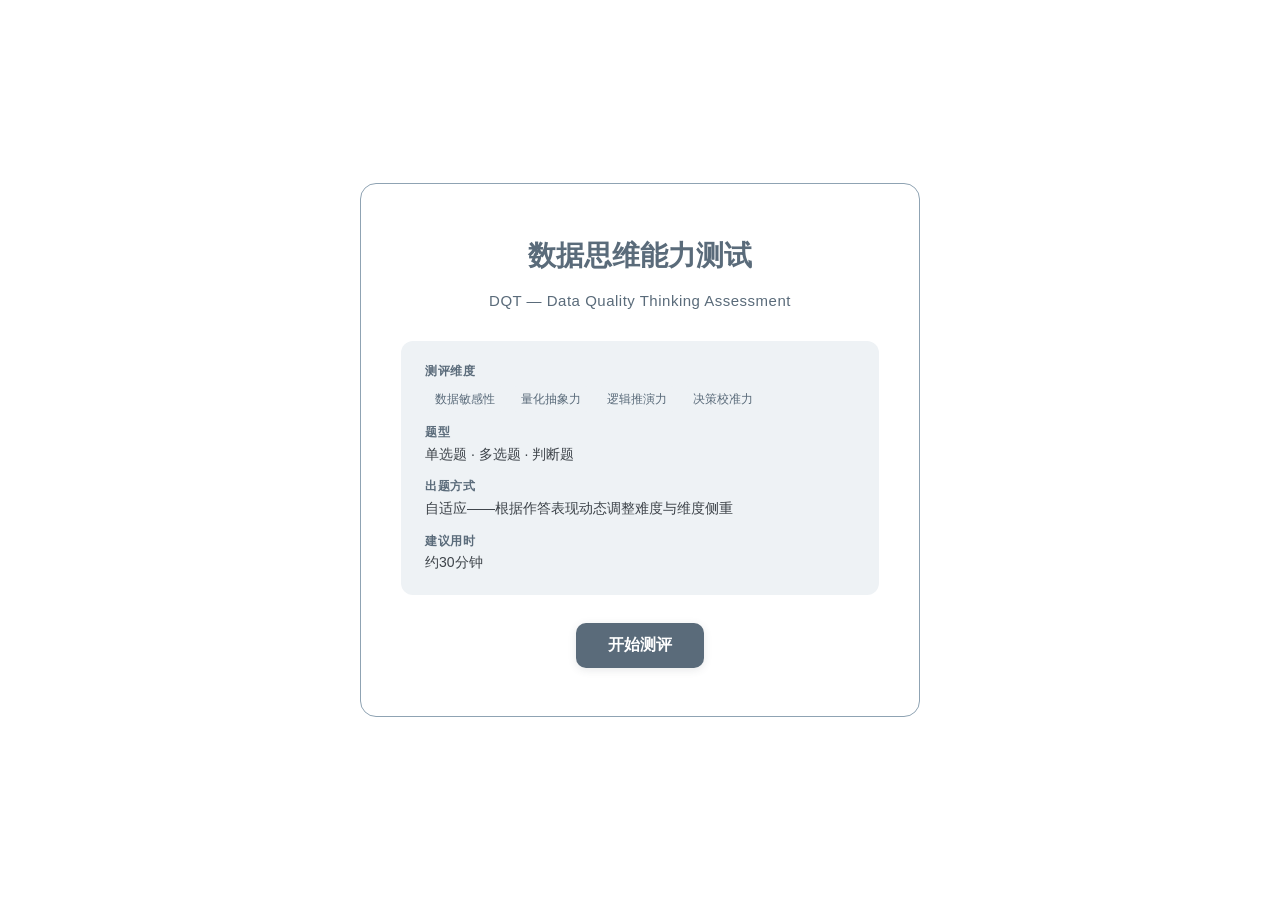
==== index.html @ 0946dba1 "color: white+charcoal+slate+mist 4-color rational palette; flat star chars; demo report sync" ====
<!DOCTYPE html>
<html lang="zh-CN">
<head>
<meta charset="UTF-8">
<meta name="viewport" content="width=device-width, initial-scale=1.0">
<title>数据思维能力测试</title>
<link rel="stylesheet" href="style.css">
</head>
<body>

<!-- 开始页 -->
<div id="startScreen" class="start-screen">
<div class="start-card">
  <h1>数据思维能力测试</h1>
  <div class="subtitle">DQT — Data Quality Thinking Assessment</div>
  <dl class="start-info">
    <dt>测评维度</dt>
    <dd><div class="dim-tags">
      <span class="dim-tag dt1">数据敏感性</span>
      <span class="dim-tag dt2">量化抽象力</span>
      <span class="dim-tag dt3">逻辑推演力</span>
      <span class="dim-tag dt4">决策校准力</span>
    </div></dd>
    <dt>题型</dt><dd>单选题 · 多选题 · 判断题</dd>
    <dt>出题方式</dt><dd>自适应——根据作答表现动态调整难度与维度侧重</dd>
    <dt>建议用时</dt><dd>约30分钟</dd>
  </dl>
  <button class="btn btn-primary" onclick="showNameScreen()">开始测评</button>
</div>
</div>

<!-- 姓名输入页 -->
<div id="nameScreen" class="name-screen hidden">
<div class="start-card">
  <h1>数据思维能力测试</h1>
  <div class="subtitle">请输入您的姓名后开始测评</div>
  <div class="name-input-wrap">
    <input type="text" id="nameInput" class="name-input" placeholder="请输入您的姓名" autocomplete="name" oninput="onNameInput()">
  </div>
  <button class="btn btn-primary" onclick="confirmName()" id="nameBtn" disabled>开始测评</button>
</div>
</div>

<!-- 答题页 -->
<div id="quizScreen" class="quiz-screen hidden">
  <div class="progress-bar-wrap"><div class="progress-bar" id="progressBar"></div></div>
  <div class="progress-meta">
    <span id="progressText"></span>
    <span id="dimIndicator"></span>
  </div>
  <div class="q-card" id="questionCard"></div>
  <div class="submit-wrap">
    <button class="btn btn-prev" id="prevBtn" onclick="goPrev()" disabled>上一题</button>
    <button class="btn btn-primary" id="submitBtn" onclick="submitAnswer()" disabled>下一题</button>
  </div>
</div>

<!-- 结果页 -->
<div id="resultScreen" class="result-screen hidden"></div>

<script src="app.js"></script>
</body>
</html>
---- style.css ----
:root{--bg:#fff;--card:#fff;--border:#8FA3B3;--text:#3D4349;--text2:#5A6B7A;--accent:#5A6B7A;--accent-light:#eef2f5;--accent-dark:#3D4349;--star:#5A6B7A;--radius:12px}
*{margin:0;padding:0;box-sizing:border-box}
body{font-family:-apple-system,BlinkMacSystemFont,"Segoe UI","PingFang SC","Hiragino Sans GB","Microsoft YaHei",sans-serif;background:var(--bg);color:var(--text);line-height:1.7;min-height:100vh}
.hidden{display:none!important}
.start-screen{min-height:100vh;display:flex;align-items:center;justify-content:center;padding:24px}
.start-card{background:var(--card);border:1px solid var(--border);border-radius:16px;max-width:560px;width:100%;padding:48px 40px;text-align:center}
.start-card h1{font-size:28px;font-weight:700;margin-bottom:8px;color:var(--accent)}
.start-card .subtitle{font-size:15px;color:var(--text2);margin-bottom:28px;letter-spacing:0.5px}
.start-info{text-align:left;background:var(--accent-light);border-radius:var(--radius);padding:20px 24px;margin-bottom:28px;font-size:14px}
.start-info dt{font-weight:600;color:var(--text2);margin-top:10px;font-size:12px;letter-spacing:0.5px;text-transform:uppercase}
.start-info dt:first-child{margin-top:0}
.start-info dd{color:var(--text)}
.dim-tags{display:flex;flex-wrap:wrap;gap:6px;margin-top:4px}
.dim-tag{font-size:12px;padding:3px 10px;border-radius:6px;font-weight:500;background:var(--accent-light);color:var(--text2)}
.btn{display:inline-flex;align-items:center;justify-content:center;gap:8px;padding:12px 32px;border-radius:10px;border:none;font-size:16px;font-weight:600;cursor:pointer;transition:all .2s}
.btn-primary{background:var(--accent);color:#fff;box-shadow:0 2px 8px rgba(61,67,73,.12)}
.btn-primary:hover{transform:translateY(-1px);box-shadow:0 4px 12px rgba(61,67,73,.18)}
.btn:disabled{opacity:.45;cursor:not-allowed;transform:none}
.quiz-screen{max-width:760px;margin:0 auto;padding:24px}
.progress-bar-wrap{background:#e8ecf0;border-radius:8px;height:6px;margin-bottom:8px;overflow:hidden}
.progress-bar{height:100%;background:var(--accent);border-radius:8px;transition:width .4s}
.progress-meta{display:flex;justify-content:space-between;font-size:13px;color:var(--border);margin-bottom:20px}
.q-card{background:var(--card);border:1px solid var(--border);border-radius:16px;padding:28px 32px}
.q-badge{display:inline-flex;align-items:center;gap:6px;font-size:15px;font-weight:700;padding:6px 16px;border-radius:20px;margin-bottom:16px;letter-spacing:0.5px;background:var(--accent-light);color:var(--accent)}
.q-dim-badge{font-size:11px;padding:2px 8px;border-radius:12px;margin-left:6px;font-weight:500;border:1px solid var(--border);color:var(--text2)}
.q-text{font-size:16px;font-weight:500;line-height:1.8;margin-bottom:20px;color:var(--text)}
.options{display:flex;flex-direction:column;gap:10px}
.option{display:flex;align-items:flex-start;gap:12px;padding:14px 16px;border:1px solid var(--border);border-radius:10px;cursor:pointer;transition:all .2s;font-size:14px;line-height:1.6}
.option:hover{border-color:var(--accent);background:var(--accent-light)}
.option.selected{border-color:var(--accent);background:var(--accent-light)}
.option input{margin-top:3px;accent-color:var(--accent);flex-shrink:0}
.option .opt-label{font-weight:600;color:var(--accent);min-width:22px}
.judge-opts{display:flex;gap:16px;margin-bottom:20px}
.judge-btn{flex:1;padding:14px;border:1px solid var(--border);border-radius:10px;cursor:pointer;font-size:16px;font-weight:600;text-align:center;transition:all .2s;background:var(--card);color:var(--text)}
.judge-btn:hover{border-color:var(--accent);background:var(--accent-light)}
.judge-btn.selected{border-color:var(--accent);background:var(--accent-light);color:var(--accent)}
.submit-wrap{display:flex;justify-content:space-between;margin-top:20px}
.rank-opts{display:flex;flex-direction:column;gap:10px}
.rank-row{display:flex;align-items:center;justify-content:space-between;padding:12px 16px;border:1px solid var(--border);border-radius:10px;flex-wrap:wrap;gap:8px}
.rank-label{font-size:14px;font-weight:500;line-height:1.6;flex:1;min-width:200px;color:var(--text)}
.rank-positions{display:flex;gap:6px}
.rank-pos-btn{width:40px;height:36px;border:1px solid var(--border);border-radius:8px;background:var(--card);font-size:14px;font-weight:600;cursor:pointer;transition:all .2s;display:flex;align-items:center;justify-content:center;color:var(--text2)}
.rank-pos-btn:hover{border-color:var(--accent);background:var(--accent-light);color:var(--accent)}
.rank-pos-btn.selected{border-color:var(--accent);background:var(--accent);color:#fff}
.rank-pos-btn:disabled{opacity:.3;cursor:not-allowed;background:#f5f6f8}
.btn-prev{background:var(--card);color:var(--text);border:1px solid var(--border);padding:12px 28px;border-radius:10px;font-size:16px;font-weight:600;cursor:pointer;transition:all .2s}
.btn-prev:hover{border-color:var(--accent);background:var(--accent-light)}
.btn-prev:disabled{opacity:.4;cursor:not-allowed}
.result-actions{display:flex;gap:12px;justify-content:center;margin-top:24px;padding-bottom:48px;flex-wrap:wrap}
.btn-restart{background:var(--card);color:var(--text);border:1px solid var(--border);padding:12px 28px;border-radius:10px;font-size:16px;font-weight:600;cursor:pointer;transition:all .2s}
.btn-restart:hover{border-color:var(--accent);background:var(--accent-light)}
.btn-secondary{background:var(--accent-light);color:var(--accent);border:1px solid transparent;padding:12px 28px;border-radius:10px;font-size:16px;font-weight:600;cursor:pointer;transition:all .2s}
.btn-secondary:hover{background:#dfe6ec;border-color:var(--accent)}
.result-screen{max-width:800px;margin:0 auto;padding:24px}
.result-header{background:var(--accent);color:#fff;border-radius:16px;padding:32px 36px;margin-bottom:24px;text-align:center}
.result-header h1{font-size:22px;font-weight:700;margin-bottom:4px}
.star-rating{display:flex;justify-content:center;gap:6px;margin:12px 0 8px}
.star-large{font-size:36px;line-height:1}
.star-large.filled{color:rgba(255,255,255,.9)}
.star-large.empty{font-size:36px;color:rgba(255,255,255,.25);line-height:1}
.level-badge{display:inline-block;font-size:15px;font-weight:700;padding:4px 20px;border-radius:20px;margin:4px 0 8px;background:rgba(255,255,255,.15);color:#fff}
.level-desc{font-size:13px;opacity:.85;margin-bottom:8px;line-height:1.6;max-width:420px;margin-left:auto;margin-right:auto}
.result-header .score-label{font-size:13px;opacity:.55;color:rgba(255,255,255,.7)}
.result-card{background:var(--card);border:1px solid var(--border);border-radius:var(--radius);padding:24px 28px;margin-bottom:16px}
.result-card h2{font-size:17px;font-weight:600;margin-bottom:16px;color:var(--accent)}
.dim-list{display:flex;flex-direction:column;gap:12px}
.dim-item{padding:16px 20px;border-radius:10px;border:1px solid var(--border);background:var(--card)}
.dim-head{display:flex;justify-content:space-between;align-items:center;margin-bottom:8px}
.dim-name{font-weight:600;font-size:15px;color:var(--text)}
.dim-stars{display:flex;align-items:center;gap:4px}
.star-small{font-size:16px;line-height:1}
.star-small.empty{font-size:16px;color:#c8d0d8;line-height:1}
.dim-level{font-size:13px;font-weight:600;padding:2px 10px;border-radius:12px}
.lv-a{background:var(--accent-light);color:var(--accent)}
.lv-b{background:var(--accent-light);color:var(--accent)}
.lv-c{background:#f5f6f8;color:var(--text2)}
.lv-d{background:#f5f6f8;color:var(--border)}
.dim-bar{height:4px;background:#e8ecf0;border-radius:2px;overflow:hidden;margin-bottom:8px}
.dim-bar-fill{height:100%;border-radius:2px;transition:width 1s}
.dim-desc{font-size:13px;color:var(--text2);line-height:1.7}
.weakness-card{background:var(--card);border:1px solid var(--border);border-radius:var(--radius);padding:24px 28px;margin-bottom:16px}
.weakness-card h2{font-size:17px;font-weight:600;margin-bottom:16px;color:var(--text2)}
.weakness-item{padding:14px 18px;border-left:3px solid var(--accent);background:var(--accent-light);border-radius:0 8px 8px 0;margin-bottom:12px}
.weakness-item:last-child{margin-bottom:0}
.weakness-item h3{font-size:14px;font-weight:600;color:var(--text);margin-bottom:4px}
.weakness-item p{font-size:13px;color:var(--text2);line-height:1.7}
.name-screen{min-height:100vh;display:flex;align-items:center;justify-content:center;padding:24px}
.name-input-wrap{margin:24px 0 8px}
.name-input{width:100%;padding:14px 18px;font-size:16px;border:1px solid var(--border);border-radius:10px;outline:none;transition:border-color .2s;text-align:center;background:var(--card);color:var(--text)}
.name-input:focus{border-color:var(--accent)}
.name-input::placeholder{color:var(--border)}
.user-name-label{font-size:16px;color:var(--accent-dark);font-weight:600;margin-bottom:4px}
@media(max-width:640px){.start-card{padding:32px 20px}.q-card{padding:20px 16px}.result-header{padding:24px 20px}.star-large{font-size:32px}}
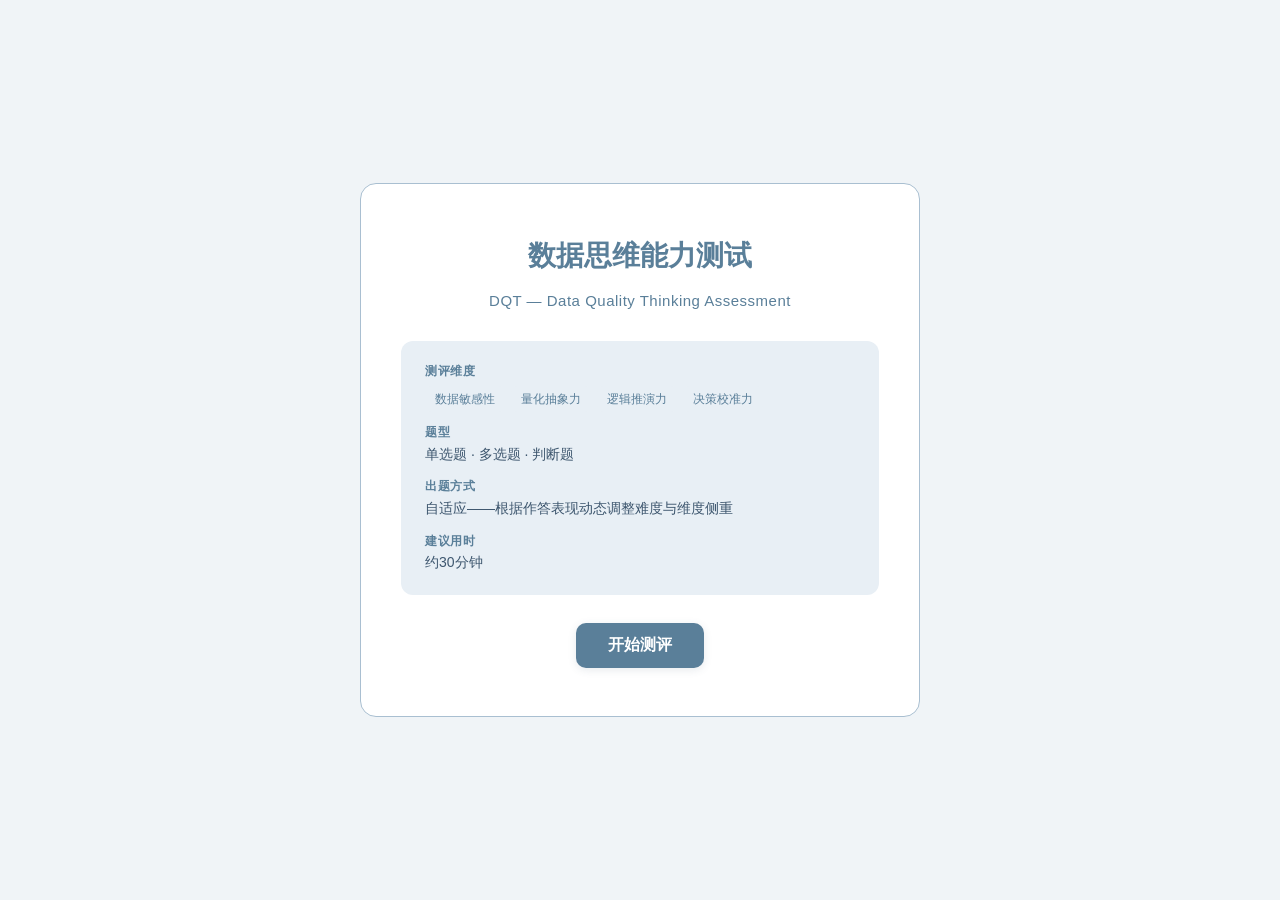
==== commit dde25e42: "Restructure: move DQT-96/ files to root, add questions.js + Rulls&Skills docs + report-Lorna" ====
--- a/index.html
+++ b/index.html
@@ -25,7 +25,7 @@
     <dt>出题方式</dt><dd>自适应——根据作答表现动态调整难度与维度侧重</dd>
     <dt>建议用时</dt><dd>约30分钟</dd>
   </dl>
-  <button class="btn btn-primary" onclick="showNameScreen()">开始测评</button>
+  <button class="btn btn-primary" onclick="showNameScreen()" disabled>题库加载中…</button>
 </div>
 </div>
 
@@ -58,6 +58,7 @@
 <!-- 结果页 -->
 <div id="resultScreen" class="result-screen hidden"></div>
 
+<script src="questions.js"></script>
 <script src="app.js"></script>
 </body>
 </html>
--- a/style.css
+++ b/style.css
@@ -1,27 +1,27 @@
-:root{--bg:#fff;--card:#fff;--border:#8FA3B3;--text:#3D4349;--text2:#5A6B7A;--accent:#5A6B7A;--accent-light:#eef2f5;--accent-dark:#3D4349;--star:#5A6B7A;--radius:12px}
+:root{--bg:#F0F4F7;--card:#fff;--border:#A9BFD1;--text:#3D566E;--text2:#5A7F99;--accent:#5A7F99;--accent-light:#e8eff5;--accent-dark:#3D566E;--star:#5A7F99;--radius:12px}
 *{margin:0;padding:0;box-sizing:border-box}
 body{font-family:-apple-system,BlinkMacSystemFont,"Segoe UI","PingFang SC","Hiragino Sans GB","Microsoft YaHei",sans-serif;background:var(--bg);color:var(--text);line-height:1.7;min-height:100vh}
 .hidden{display:none!important}
 .start-screen{min-height:100vh;display:flex;align-items:center;justify-content:center;padding:24px}
 .start-card{background:var(--card);border:1px solid var(--border);border-radius:16px;max-width:560px;width:100%;padding:48px 40px;text-align:center}
 .start-card h1{font-size:28px;font-weight:700;margin-bottom:8px;color:var(--accent)}
-.start-card .subtitle{font-size:15px;color:var(--text2);margin-bottom:28px;letter-spacing:0.5px}
+.start-card .subtitle{font-size:15px;color:var(--text2);margin-bottom:28px;letter-spacing:.5px}
 .start-info{text-align:left;background:var(--accent-light);border-radius:var(--radius);padding:20px 24px;margin-bottom:28px;font-size:14px}
-.start-info dt{font-weight:600;color:var(--text2);margin-top:10px;font-size:12px;letter-spacing:0.5px;text-transform:uppercase}
+.start-info dt{font-weight:600;color:var(--text2);margin-top:10px;font-size:12px;letter-spacing:.5px;text-transform:uppercase}
 .start-info dt:first-child{margin-top:0}
 .start-info dd{color:var(--text)}
 .dim-tags{display:flex;flex-wrap:wrap;gap:6px;margin-top:4px}
 .dim-tag{font-size:12px;padding:3px 10px;border-radius:6px;font-weight:500;background:var(--accent-light);color:var(--text2)}
 .btn{display:inline-flex;align-items:center;justify-content:center;gap:8px;padding:12px 32px;border-radius:10px;border:none;font-size:16px;font-weight:600;cursor:pointer;transition:all .2s}
-.btn-primary{background:var(--accent);color:#fff;box-shadow:0 2px 8px rgba(61,67,73,.12)}
-.btn-primary:hover{transform:translateY(-1px);box-shadow:0 4px 12px rgba(61,67,73,.18)}
+.btn-primary{background:var(--accent);color:#fff;box-shadow:0 2px 8px rgba(61,86,110,.12)}
+.btn-primary:hover{transform:translateY(-1px);box-shadow:0 4px 12px rgba(61,86,110,.18)}
 .btn:disabled{opacity:.45;cursor:not-allowed;transform:none}
 .quiz-screen{max-width:760px;margin:0 auto;padding:24px}
-.progress-bar-wrap{background:#e8ecf0;border-radius:8px;height:6px;margin-bottom:8px;overflow:hidden}
+.progress-bar-wrap{background:#dce5ed;border-radius:8px;height:6px;margin-bottom:8px;overflow:hidden}
 .progress-bar{height:100%;background:var(--accent);border-radius:8px;transition:width .4s}
 .progress-meta{display:flex;justify-content:space-between;font-size:13px;color:var(--border);margin-bottom:20px}
 .q-card{background:var(--card);border:1px solid var(--border);border-radius:16px;padding:28px 32px}
-.q-badge{display:inline-flex;align-items:center;gap:6px;font-size:15px;font-weight:700;padding:6px 16px;border-radius:20px;margin-bottom:16px;letter-spacing:0.5px;background:var(--accent-light);color:var(--accent)}
+.q-badge{display:inline-flex;align-items:center;gap:6px;font-size:15px;font-weight:700;padding:6px 16px;border-radius:20px;margin-bottom:16px;letter-spacing:.5px;background:var(--accent-light);color:var(--accent)}
 .q-dim-badge{font-size:11px;padding:2px 8px;border-radius:12px;margin-left:6px;font-weight:500;border:1px solid var(--border);color:var(--text2)}
 .q-text{font-size:16px;font-weight:500;line-height:1.8;margin-bottom:20px;color:var(--text)}
 .options{display:flex;flex-direction:column;gap:10px}
@@ -42,7 +42,7 @@
 .rank-pos-btn{width:40px;height:36px;border:1px solid var(--border);border-radius:8px;background:var(--card);font-size:14px;font-weight:600;cursor:pointer;transition:all .2s;display:flex;align-items:center;justify-content:center;color:var(--text2)}
 .rank-pos-btn:hover{border-color:var(--accent);background:var(--accent-light);color:var(--accent)}
 .rank-pos-btn.selected{border-color:var(--accent);background:var(--accent);color:#fff}
-.rank-pos-btn:disabled{opacity:.3;cursor:not-allowed;background:#f5f6f8}
+.rank-pos-btn:disabled{opacity:.3;cursor:not-allowed;background:#f5f7f9}
 .btn-prev{background:var(--card);color:var(--text);border:1px solid var(--border);padding:12px 28px;border-radius:10px;font-size:16px;font-weight:600;cursor:pointer;transition:all .2s}
 .btn-prev:hover{border-color:var(--accent);background:var(--accent-light)}
 .btn-prev:disabled{opacity:.4;cursor:not-allowed}
@@ -50,7 +50,7 @@
 .btn-restart{background:var(--card);color:var(--text);border:1px solid var(--border);padding:12px 28px;border-radius:10px;font-size:16px;font-weight:600;cursor:pointer;transition:all .2s}
 .btn-restart:hover{border-color:var(--accent);background:var(--accent-light)}
 .btn-secondary{background:var(--accent-light);color:var(--accent);border:1px solid transparent;padding:12px 28px;border-radius:10px;font-size:16px;font-weight:600;cursor:pointer;transition:all .2s}
-.btn-secondary:hover{background:#dfe6ec;border-color:var(--accent)}
+.btn-secondary:hover{background:#dde6ee;border-color:var(--accent)}
 .result-screen{max-width:800px;margin:0 auto;padding:24px}
 .result-header{background:var(--accent);color:#fff;border-radius:16px;padding:32px 36px;margin-bottom:24px;text-align:center}
 .result-header h1{font-size:22px;font-weight:700;margin-bottom:4px}
@@ -58,9 +58,14 @@
 .star-large{font-size:36px;line-height:1}
 .star-large.filled{color:rgba(255,255,255,.9)}
 .star-large.empty{font-size:36px;color:rgba(255,255,255,.25);line-height:1}
-.level-badge{display:inline-block;font-size:15px;font-weight:700;padding:4px 20px;border-radius:20px;margin:4px 0 8px;background:rgba(255,255,255,.15);color:#fff}
+.level-badge{display:inline-block;font-size:15px;font-weight:700;padding:4px 20px;border-radius:20px;margin:4px 4px 8px;background:rgba(255,255,255,.15);color:#fff}
+.level-badge.lv-a{background:#d1fae5;color:#065f46}
+.level-badge.lv-b{background:#dbeafe;color:#1e40af}
+.level-badge.lv-c{background:#fef3c7;color:#92400e}
+.level-badge.lv-d{background:#fee2e2;color:#991b1b}
+.tier-badge{display:inline-block;font-size:12px;font-weight:500;padding:2px 12px;border-radius:12px;margin:4px 4px 8px;background:rgba(255,255,255,.2);color:rgba(255,255,255,.85)}
 .level-desc{font-size:13px;opacity:.85;margin-bottom:8px;line-height:1.6;max-width:420px;margin-left:auto;margin-right:auto}
-.result-header .score-label{font-size:13px;opacity:.55;color:rgba(255,255,255,.7)}
+.result-header .score-label{font-size:13px;opacity:.7;color:rgba(255,255,255,.8)}
 .result-card{background:var(--card);border:1px solid var(--border);border-radius:var(--radius);padding:24px 28px;margin-bottom:16px}
 .result-card h2{font-size:17px;font-weight:600;margin-bottom:16px;color:var(--accent)}
 .dim-list{display:flex;flex-direction:column;gap:12px}
@@ -69,13 +74,13 @@
 .dim-name{font-weight:600;font-size:15px;color:var(--text)}
 .dim-stars{display:flex;align-items:center;gap:4px}
 .star-small{font-size:16px;line-height:1}
-.star-small.empty{font-size:16px;color:#c8d0d8;line-height:1}
+.star-small.empty{font-size:16px;color:#c5d2dd;line-height:1}
 .dim-level{font-size:13px;font-weight:600;padding:2px 10px;border-radius:12px}
 .lv-a{background:var(--accent-light);color:var(--accent)}
 .lv-b{background:var(--accent-light);color:var(--accent)}
-.lv-c{background:#f5f6f8;color:var(--text2)}
-.lv-d{background:#f5f6f8;color:var(--border)}
-.dim-bar{height:4px;background:#e8ecf0;border-radius:2px;overflow:hidden;margin-bottom:8px}
+.lv-c{background:#f5f7f9;color:var(--text2)}
+.lv-d{background:#f5f7f9;color:var(--border)}
+.dim-bar{height:4px;background:#dce5ed;border-radius:2px;overflow:hidden;margin-bottom:8px}
 .dim-bar-fill{height:100%;border-radius:2px;transition:width 1s}
 .dim-desc{font-size:13px;color:var(--text2);line-height:1.7}
 .weakness-card{background:var(--card);border:1px solid var(--border);border-radius:var(--radius);padding:24px 28px;margin-bottom:16px}
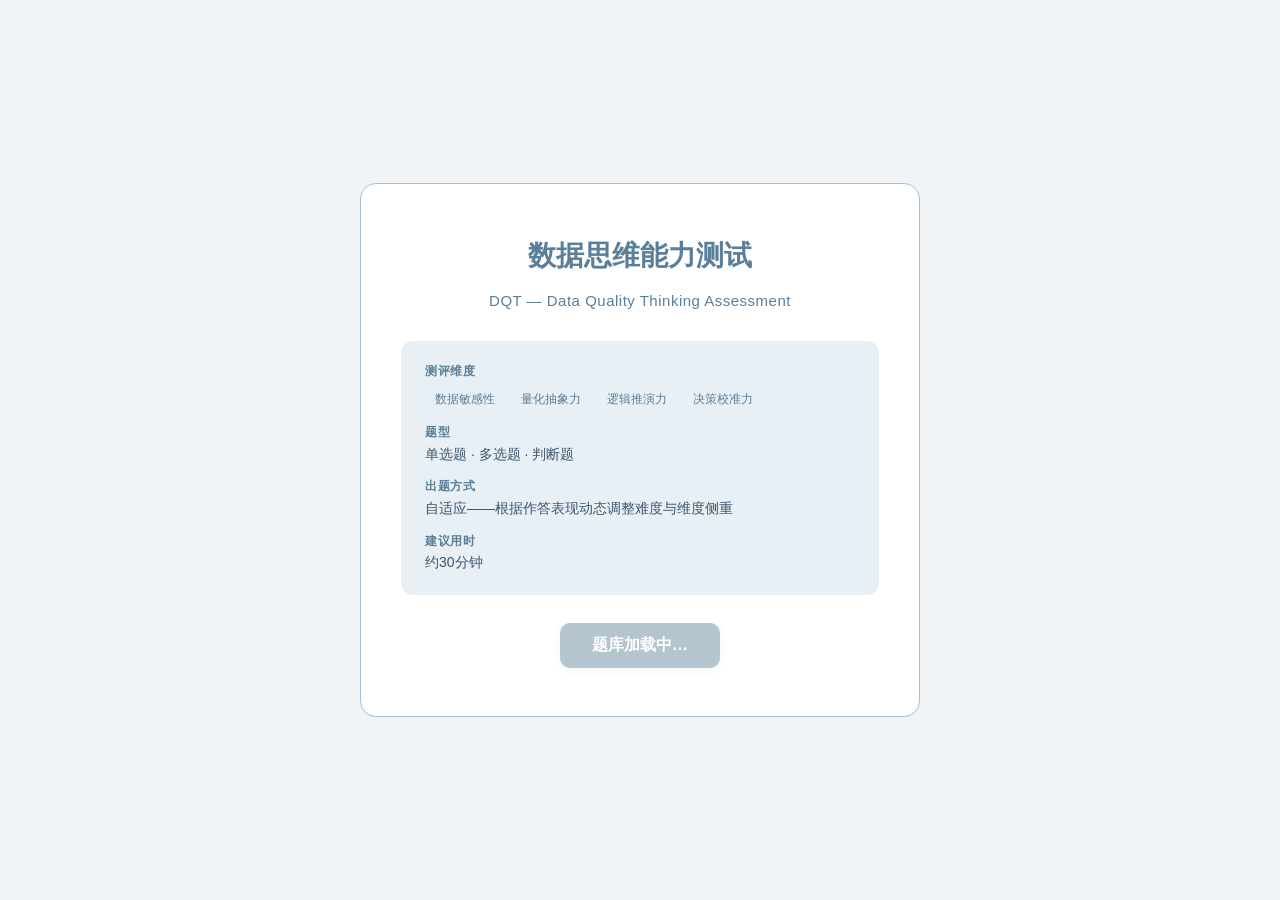
==== commit 7a6f5c8f: "feat: 完成全部211题解析编写（P3 47题），更新版本号" ====
--- a/index.html
+++ b/index.html
@@ -3,6 +3,9 @@
 <head>
 <meta charset="UTF-8">
 <meta name="viewport" content="width=device-width, initial-scale=1.0">
+<meta http-equiv="Cache-Control" content="no-cache, no-store, must-revalidate">
+<meta http-equiv="Pragma" content="no-cache">
+<meta http-equiv="Expires" content="0">
 <title>数据思维能力测试</title>
 <link rel="stylesheet" href="style.css">
 </head>
@@ -58,7 +61,25 @@
 <!-- 结果页 -->
 <div id="resultScreen" class="result-screen hidden"></div>
 
-<script src="questions.js"></script>
-<script src="app.js"></script>
+<!-- 错题解析页 -->
+<div id="mistakeReviewScreen" class="mistake-review-screen hidden"></div>
+
+<script src="questions.js?v=2026052115"></script>
+<script src="app.js?v=2026052115"></script>
+<script>
+// 兜底检测：如果 app.js 没正确启用按钮，3秒后自行检测
+setTimeout(function(){
+  var btn = document.querySelector('#startScreen .btn-primary');
+  if (btn && btn.disabled) {
+    if (typeof _ALL_QUESTIONS === 'undefined') {
+      btn.textContent = '题库加载失败，请刷新页面';
+      btn.style.background = '#c0392b';
+    } else if (!_ALL_QUESTIONS || !_ALL_QUESTIONS.length) {
+      btn.textContent = '题库为空，请刷新页面';
+      btn.style.background = '#c0392b';
+    }
+  }
+}, 3000);
+</script>
 </body>
 </html>
--- a/style.css
+++ b/style.css
@@ -96,3 +96,21 @@
 .name-input::placeholder{color:var(--border)}
 .user-name-label{font-size:16px;color:var(--accent-dark);font-weight:600;margin-bottom:4px}
 @media(max-width:640px){.start-card{padding:32px 20px}.q-card{padding:20px 16px}.result-header{padding:24px 20px}.star-large{font-size:32px}}
+.mistake-review-screen{max-width:800px;margin:0 auto;padding:24px}
+.mistake-header{background:var(--accent);color:#fff;border-radius:16px;padding:24px 36px;margin-bottom:24px;text-align:center}
+.mistake-header h1{font-size:22px;font-weight:700;margin-bottom:4px}
+.mistake-count{font-size:14px;opacity:.85}
+.mistake-card{background:var(--card);border:1px solid var(--border);border-radius:12px;padding:20px 24px;margin-bottom:16px}
+.mistake-card .mc-meta{display:flex;gap:8px;margin-bottom:10px;flex-wrap:wrap}
+.mistake-card .mc-meta span{font-size:14px;font-weight:500}
+.mistake-card .mc-q{font-size:15px;font-weight:500;color:var(--text);line-height:1.7;margin-bottom:12px}
+.mistake-card .mc-answer-row{display:flex;gap:20px;flex-wrap:wrap;margin-bottom:10px;font-size:13px}
+.mistake-card .mc-answer-row .mc-your{color:#c0392b}
+.mistake-card .mc-answer-row .mc-correct{color:#27ae60}
+.mistake-card .mc-exp{background:var(--accent-light);border-radius:10px;padding:12px 16px;font-size:13px;color:var(--text2);line-height:1.7}
+.mistake-card .mc-exp::before{content:'💡 ';font-size:14px}
+.mc-dim-badge{display:inline-block;font-size:11px;padding:2px 8px;border-radius:10px;background:var(--accent-light);color:var(--text2)}
+.mc-diff-badge{display:inline-block;font-size:11px;padding:2px 8px;border-radius:10px;background:#f5f7f9;color:var(--text2)}
+.mc-no-exp{font-size:13px;color:var(--border);font-style:italic}
+.btn-outline{background:var(--card);color:var(--accent);border:1px solid var(--accent);padding:12px 28px;border-radius:10px;font-size:16px;font-weight:600;cursor:pointer;transition:all .2s}
+.btn-outline:hover{background:var(--accent-light)}
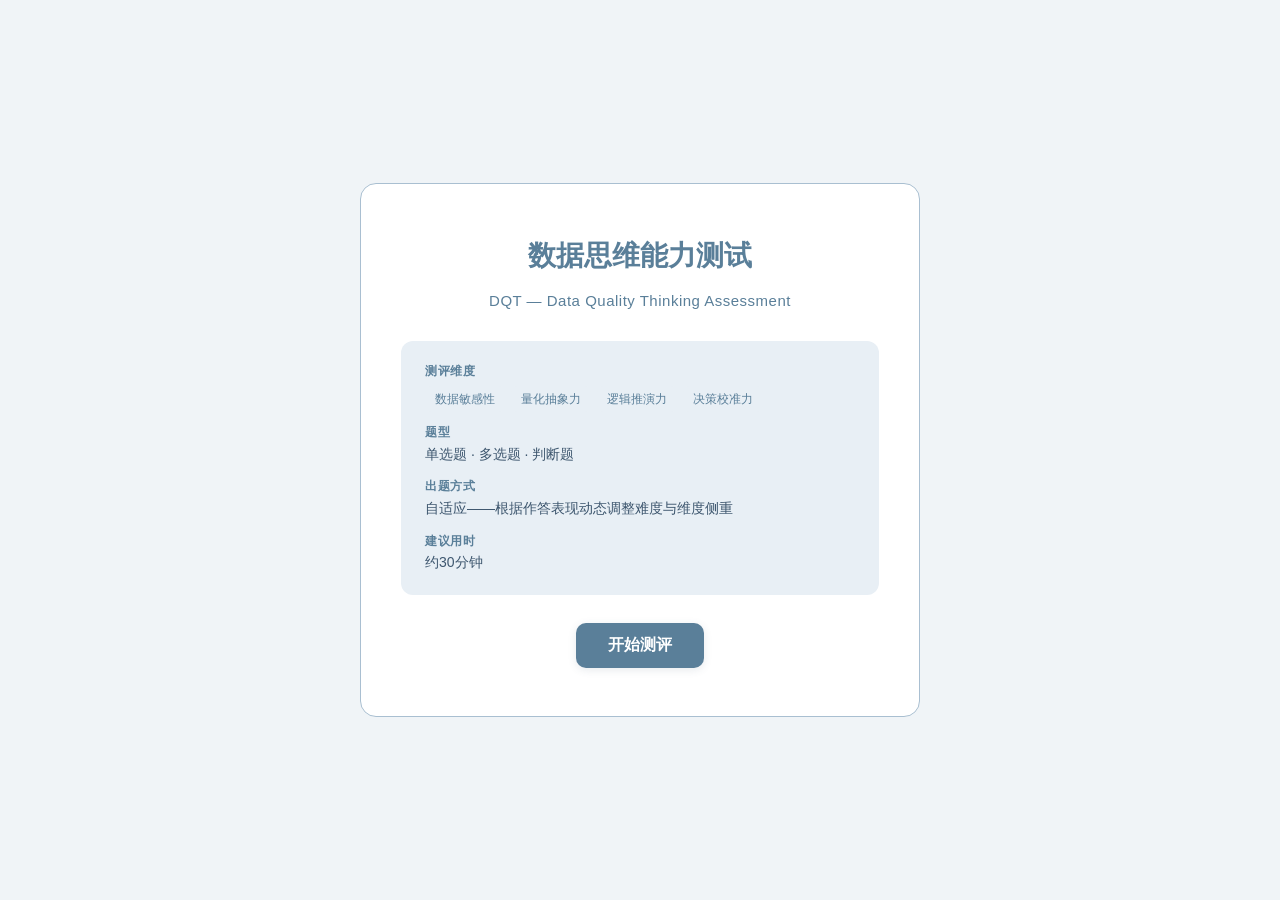
==== commit f0d6a038: "去掉报告头部满分X分|用时显示；更新JS版本号" ====
--- a/index.html
+++ b/index.html
@@ -64,8 +64,8 @@
 <!-- 错题解析页 -->
 <div id="mistakeReviewScreen" class="mistake-review-screen hidden"></div>
 
-<script src="questions.js?v=2026052115"></script>
-<script src="app.js?v=2026052115"></script>
+<script src="questions.js?v=202605211537"></script>
+<script src="app.js?v=202605211537"></script>
 <script>
 // 兜底检测：如果 app.js 没正确启用按钮，3秒后自行检测
 setTimeout(function(){
